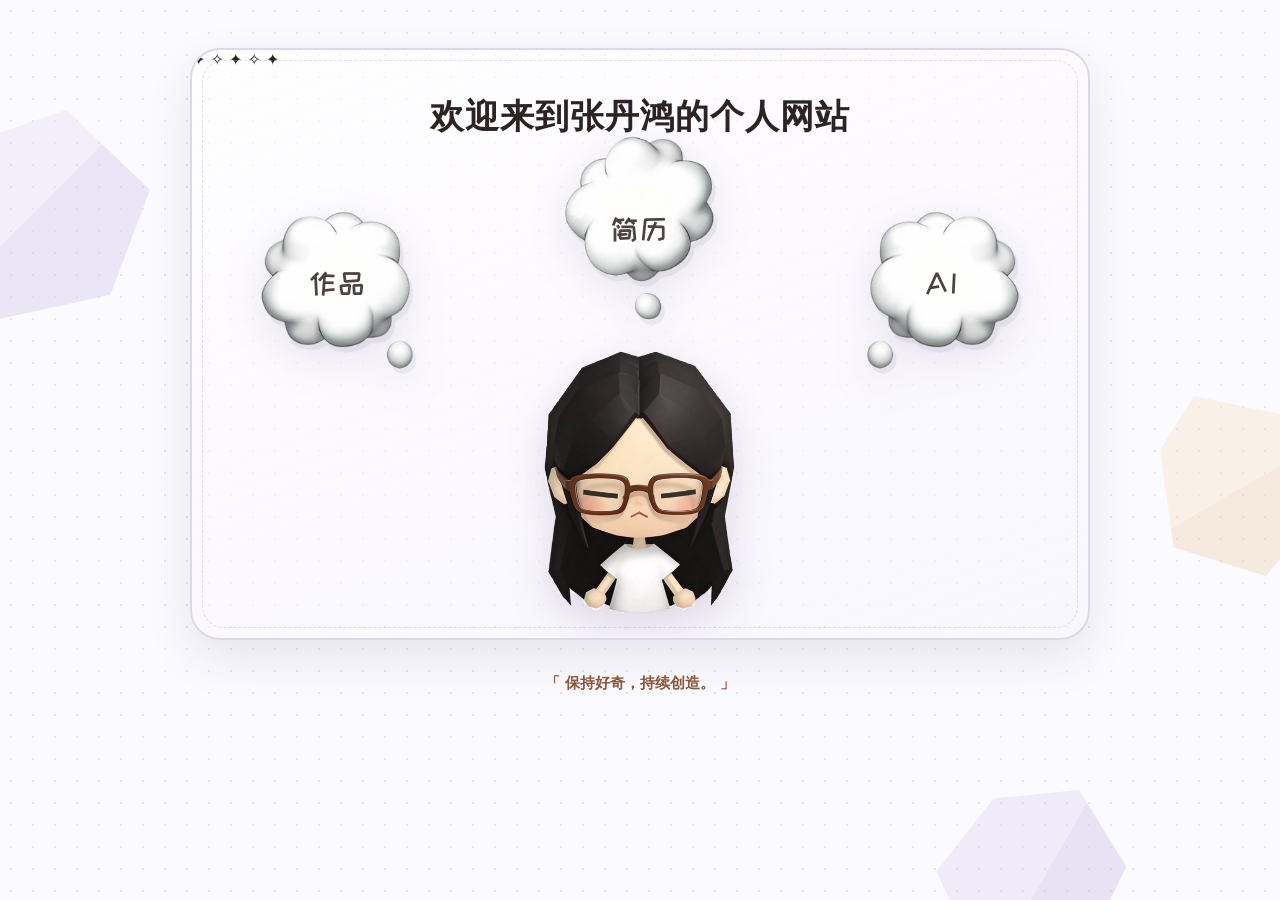
==== index.html @ d9768b5f "Initial commit: personal portfolio site" ====
<!DOCTYPE html>
<html lang="zh-CN">
<head>
  <meta charset="UTF-8" />
  <meta name="viewport" content="width=device-width, initial-scale=1.0" />
  <title>我的小宇宙 · 个人主页</title>
  <link rel="stylesheet" href="css/style.css" />
</head>
<body>
  <div class="dot-bg" aria-hidden="true"></div>
  <div class="poly poly-a" aria-hidden="true"></div>
  <div class="poly poly-b" aria-hidden="true"></div>
  <div class="poly poly-c" aria-hidden="true"></div>

  <main id="main">
    <!-- ============ 主页 ============ -->
    <section class="page active" id="home">
      <div class="home-frame">
        <span class="sparkle s1" aria-hidden="true">✦</span>
        <span class="sparkle s2" aria-hidden="true">✧</span>
        <span class="sparkle s3" aria-hidden="true">✦</span>
        <span class="sparkle s4" aria-hidden="true">✧</span>
        <span class="sparkle s5" aria-hidden="true">✦</span>

        <div class="intro-block">
          <h1 id="heroName">欢迎来到张丹鸿的个人网站</h1>
        </div>

        <a href="#resume" class="cloud cloud-resume thought" data-cloud>
          <span class="cloud-label">简历</span>
        </a>
        <a href="#works" class="cloud cloud-works thought" data-cloud>
          <span class="cloud-label">作品</span>
        </a>
        <a href="#ai" class="cloud cloud-ai thought" data-cloud>
          <span class="cloud-label">AI</span>
        </a>

        <div class="home-avatar" aria-hidden="true">
          <img src="assets/avatar-front.png" alt="" />
        </div>
      </div>
      <blockquote class="home-quote" id="heroQuote">保持好奇，持续创造。</blockquote>
    </section>

    <!-- ============ 简历 ============ -->
    <section class="page" id="resume">
      <div class="sub-head">
        <a class="back back-home" href="#home">← 返回主页</a>
        <h2>简历 <span class="page-head-en">Resume</span></h2>
      </div>

      <!-- 个人介绍卡片 -->
      <div class="profile-card">
        <div class="profile-card-inner">
          <div class="profile-figure">
            <img src="assets/avatar-front.png" alt="" />
          </div>
          <div class="profile-info">
            <div class="info-row"><span class="info-label">姓名</span><span class="info-value">张丹鸿</span></div>
            <div class="info-row"><span class="info-label">学校</span><span class="info-value">暨南大学（211）</span></div>
            <div class="info-row"><span class="info-label">爱好</span><span class="info-value">阅读、旅游</span></div>
            <div class="info-row"><span class="info-label">游戏</span><span class="info-value">蛋仔派对、王者荣耀、恋与深空、桃源深处有人家...</span></div>
          </div>
        </div>
      </div>

      <div class="panel resume-panel">
        <div class="resume-paper" id="resumePaper">
          <div class="resume-empty" id="resumeEmpty">
            <div class="empty-icon">📄</div>
            <p>还没有上传简历</p>
            <small>点击右上角「编辑」上传你的 PDF 简历</small>
          </div>
          <img id="resumeImage" class="resume-img" alt="简历预览" hidden />
          <iframe id="resumeFrame" title="PDF 简历" hidden></iframe>
        </div>
        <div class="resume-actions">
          <span class="file-name" id="resumeFileName"></span>
        </div>
      </div>
    </section>

    <!-- ============ 作品 ============ -->
    <section class="page" id="works">
      <div class="sub-head">
        <a class="back back-home" href="#home">← 返回主页</a>
        <h2>作品 <span class="page-head-en">Works</span></h2>
      </div>
      <div class="works-hub">
        <a href="#works/planning" class="cloud cloud-big cloud-planning" data-cloud>
          <span class="cloud-label">策划</span>
        </a>
        <a href="#works/posts" class="cloud cloud-big cloud-posts" data-cloud>
          <span class="cloud-label">推文</span>
        </a>
        <a href="#works/videos" class="cloud cloud-big cloud-extra" data-cloud>
          <span class="cloud-label">视频剪辑</span>
        </a>
      </div>
    </section>

    <!-- 策划：上下滑 -->
    <section class="page" id="works-planning">
      <div class="sub-head">
        <a class="back" href="#works">← 返回作品</a>
        <h2>策划 <span class="page-head-en">Planning</span></h2>
        <p>向下滚动，逐页浏览完整策划方案</p>
      </div>
      <div class="scroll-list" id="planningList"></div>
    </section>

    <!-- 推文：上下滑动 -->
    <section class="page" id="works-posts">
      <div class="sub-head">
        <a class="back" href="#works">← 返回作品</a>
        <h2>推文 <span class="page-head-en">Posts</span></h2>
        <p>上下滑动 · 点击进入详情</p>
      </div>
      <div class="video-stack" id="postsList"></div>
    </section>

    <!-- 视频剪辑：上下滑动卡片 -->
    <section class="page" id="works-extra">
      <div class="sub-head">
        <a class="back" href="#works">← 返回作品</a>
        <h2>视频剪辑 <span class="page-head-en">Video Editing</span></h2>
        <p>上下滑动，看看我的视频剪辑作品</p>
      </div>
      <div class="video-stack" id="extraList"></div>
    </section>

    <!-- 推文详情 -->
    <section class="page" id="post-detail">
      <div class="sub-head">
        <a class="back" href="#works/posts">← 返回推文</a>
        <h2 id="postDetailTitle">推文</h2>
      </div>
      <article class="detail-article" id="postDetailBody"></article>
    </section>

    <!-- ============ AI ============ -->
    <section class="page" id="ai">
      <div class="sub-head">
        <a class="back back-home" href="#home">← 返回主页</a>
        <h2>AI <span class="page-head-en">Artificial Intelligence</span></h2>
      </div>
      <div class="works-hub">
        <a href="#ai/board" class="cloud cloud-big cloud-board" data-cloud>
          <span class="cloud-label">看板</span>
        </a>
        <a href="#ai/media" class="cloud cloud-big cloud-media" data-cloud>
          <span class="cloud-label">视觉创作</span>
        </a>
        <a href="#ai/vibe" class="cloud cloud-big cloud-vibe" data-cloud>
          <span class="cloud-label">AI coding</span>
        </a>
      </div>
    </section>

    <section class="page" id="ai-board">
      <div class="sub-head">
        <a class="back" href="#ai">← 返回 AI</a>
        <h2>看板 <span class="page-head-en">Board</span></h2>
        <p>自制参与线下活动看板，直观展示活动内容</p>
      </div>
      <div id="boardBuiltin" class="board-wrap">
        <iframe id="boardFrame" class="board-frame" src="assets/board/kpl-board.html" title="深圳 KPL 奇妙日活动看板"></iframe>
      </div>
      <div class="scroll-list" id="boardList"></div>
    </section>

    <section class="page" id="ai-media">
      <div class="sub-head">
        <a class="back" href="#ai">← 返回 AI</a>
        <h2>视觉创作 <span class="page-head-en">Visual Creation</span></h2>
      </div>
      <div class="video-stack" id="mediaList"></div>
    </section>

    <section class="page" id="ai-vibe">
      <div class="sub-head">
        <a class="back" href="#ai">← 返回 AI</a>
        <h2>AI coding <span class="page-head-en">Make it real</span></h2>
      </div>
      <div class="video-stack" id="vibeList"></div>
    </section>

    <section class="page" id="ai-coding-detail">
      <div class="sub-head">
        <a class="back" href="#ai/vibe">← 返回 AI coding</a>
        <h2 id="codingDetailTitle">作品</h2>
      </div>
      <article class="detail-article" id="codingDetailBody"></article>
    </section>
  </main>

  <script src="js/store.js"></script>
  <script src="js/app.js"></script>
  <script>
    document.addEventListener('DOMContentLoaded', function () {
      SiteApp.init().catch(function (e) { console.error('站点初始化失败', e); });
    });
  </script>
</body>
</html>
---- css/style.css ----
/* ============ 基础 ============ */
/* 站酷快乐体：圆润活泼，适配云朵卡通风格（仅用于云朵标签/标题） */
@font-face{
  font-family:"ZCOOLKuaiLe";
  src:url("../assets/fonts/ZCOOLKuaiLe-Regular.ttf") format("truetype");
  font-display:swap;
}
:root{
  --ink:#2b2422;
  --ink-soft:#5c514c;
  --paper:#fbfaff;
  --paper-2:#f3f1fa;
  --line:#ddd8e8;
  --cream:#fff3dc;
  --brown:#8c5a3c;
  --blush:#f3c3b4;
  --lilac:#c9b8e8;
  --gold:#e6bf72;
  --shadow:0 18px 45px rgba(60,50,80,.10);
  --radius:22px;
}
*{box-sizing:border-box}
[hidden]{display:none!important}
html{scroll-behavior:smooth}
body{
  margin:0;
  min-height:100vh;
  font-family:"PingFang SC","Hiragino Sans GB","Microsoft YaHei",system-ui,-apple-system,sans-serif;
  color:var(--ink);
  background:var(--paper);
  overflow-x:hidden;
  -webkit-font-smoothing:antialiased;
}
button,input,textarea,select{font:inherit;color:inherit}
a{color:inherit;text-decoration:none}
img{display:block;max-width:100%}

/* 点阵背景：来自虚拟形象背后的浅色圆点 */
.dot-bg{
  position:fixed;inset:0;z-index:-3;pointer-events:none;
  background-color:var(--paper);
  background-image:radial-gradient(circle, rgba(150,140,180,.22) 1.1px, transparent 1.2px);
  background-size:22px 22px;
}
/* 低多边形装饰块 */
.poly{position:fixed;z-index:-2;pointer-events:none;opacity:.5;filter:drop-shadow(0 12px 24px rgba(90,75,120,.10))}
.poly-a{width:220px;height:210px;left:-70px;top:110px;clip-path:polygon(12% 18%,62% 0,100% 38%,82% 88%,30% 100%,0 62%);background:linear-gradient(135deg,#e9e2f6 0 48%,#dcd2ef 48% 100%)}
.poly-b{width:170px;height:180px;right:-50px;top:44%;clip-path:polygon(20% 0,80% 12%,100% 60%,62% 100%,8% 84%,0 30%);background:linear-gradient(150deg,#f7e7cf 0 50%,#efd9bc 50% 100%)}
.poly-c{width:190px;height:170px;right:12%;bottom:-60px;clip-path:polygon(30% 5%,75% 0,100% 45%,78% 95%,22% 100%,0 48%);background:linear-gradient(120deg,#e4dcf2 0 55%,#d5c9ea 55% 100%)}

/* ============ 顶栏 ============ */
.site-header{
  position:sticky;top:0;z-index:40;
  display:flex;align-items:center;gap:24px;
  padding:14px clamp(18px,4vw,60px);
  background:rgba(251,250,255,.82);
  backdrop-filter:blur(14px);
  border-bottom:1px solid rgba(180,170,205,.22);
}
.brand{display:flex;align-items:center;gap:12px;font-weight:800;letter-spacing:.5px}
.brand-avatar{
  width:42px;height:42px;border-radius:50%;overflow:hidden;
  background:var(--cream);border:2px solid #fff;box-shadow:0 4px 12px rgba(70,55,90,.16);
}
.brand-avatar img{width:100%;height:100%;object-fit:cover;object-position:center 8%}
.brand-name{font-size:17px}
.nav{display:flex;gap:6px;margin-left:auto}
.nav a{
  padding:8px 18px;border-radius:999px;font-size:14px;font-weight:600;color:var(--ink-soft);
  transition:background .2s,color .2s,transform .2s;
}
.nav a:hover{background:#fff;color:var(--ink);transform:translateY(-1px)}
.nav a.current{background:var(--ink);color:#fff}
.edit-entry{
  display:flex;align-items:center;gap:6px;
  padding:9px 16px;border:1.5px solid var(--line);border-radius:999px;
  background:#fff;cursor:pointer;font-size:13px;font-weight:700;
  transition:transform .2s,box-shadow .2s,border-color .2s;
}
.edit-entry:hover{transform:translateY(-2px);box-shadow:0 8px 18px rgba(70,55,90,.12);border-color:var(--lilac)}
.pencil{font-size:16px;color:var(--brown)}

/* ============ 页面切换 ============ */
main{max-width:1180px;margin:0 auto;padding:48px clamp(16px,4vw,40px) 80px;min-height:calc(100vh - 150px)}
.page{display:none}
.page.active{display:block;animation:fadeUp .45s ease both}
@keyframes fadeUp{from{transform:translateY(16px)}to{transform:none}}

/* ============ 主页 ============ */
.home-frame{
  position:relative;margin:0 auto;max-width:900px;min-height:592px;
  border:2px solid var(--line);border-radius:30px;
  background:linear-gradient(160deg,rgba(255,255,255,.7),rgba(246,242,255,.55));
  box-shadow:var(--shadow);overflow:hidden;
}
.home-frame::before{
  content:"";position:absolute;inset:10px;border:1.5px dashed rgba(170,160,200,.35);border-radius:22px;pointer-events:none;
}
.intro-block{position:absolute;top:44px;left:0;right:0;text-align:center;z-index:3}
.intro-block h1{margin:0 0 10px;font-size:clamp(22px,3.4vw,34px);letter-spacing:1px;line-height:1.3;padding:0 12px}
.intro-block p{margin:0;color:var(--ink-soft);font-size:clamp(13px,1.6vw,16px)}

/* 云朵通用：SVG 云朵轮廓 + 描边 + 虚线内圈，只显示大字 */
.cloud{
  position:absolute;z-index:5;
  display:flex;flex-direction:column;align-items:center;justify-content:center;
  width:190px;height:124px;padding:0;
  background:url("../assets/cloud-default.svg") center/100% 100% no-repeat;
  filter:drop-shadow(3px 5px 0 rgba(110,95,135,.10)) drop-shadow(0 12px 20px rgba(80,65,105,.12));
  text-align:center;cursor:pointer;
  transition:transform .35s cubic-bezier(.2,.8,.2,1),filter .35s;
  animation:bob 5s ease-in-out infinite;
}
.cloud:hover,.cloud:focus-visible{
  transform:scale(1.16) rotate(-2deg);z-index:9;
  filter:drop-shadow(4px 8px 0 rgba(110,95,135,.12)) drop-shadow(0 20px 34px rgba(80,65,105,.2)) saturate(1.12);
  outline:none;animation-play-state:paused;
}
.cloud-label{
  font-family:"ZCOOLKuaiLe","PingFang SC",sans-serif;
  font-size:29px;font-weight:400;letter-spacing:2px;line-height:1.1;
  transform:translateY(4px); /* 云朵下半饱满，视觉重心下移，避免看起来贴顶 */
}
.cloud-hint{display:none}
@keyframes bob{0%,100%{translate:0 0}50%{translate:0 -9px}}

/* 主页想法气泡：用户参考图原色抠图，三方向尾巴指向头顶 */
.thought{width:202px;height:202px}
.thought .cloud-label{transform:translateY(0);color:#4a4340;text-shadow:0 1px 2px rgba(255,255,255,.9)}
.cloud-resume{left:50%;top:78px;background-image:url("../assets/thought-cream.png");animation-delay:-1s;transform:translateX(-50%)}
.cloud-works{left:5%;top:132px;background-image:url("../assets/thought-lilac.png");animation-delay:-2.4s}
.cloud-ai{right:5%;top:132px;background-image:url("../assets/thought-green.png");animation-delay:-3.8s}
.cloud-resume:hover{transform:translateX(-50%) scale(1.14) rotate(-2deg)}

.home-avatar{
  position:absolute;left:50%;bottom:2px;translate:-50% 0;z-index:4;
  width:250px;height:300px;
}
.home-avatar img{width:100%;height:100%;object-fit:contain;object-position:center bottom;filter:drop-shadow(0 14px 20px rgba(60,45,80,.16))}
.book{position:absolute;left:50%;bottom:36px;translate:-50% 0;z-index:6;display:flex;width:76px;height:34px}
.book span{width:50%;height:100%;background:linear-gradient(135deg,#fff,#f0e7d8);border:2px solid rgba(80,65,90,.5);border-radius:4px 2px 2px 8px;transform:skewY(-8deg)}
.book span:last-child{border-radius:2px 4px 8px 2px;transform:skewY(8deg);margin-left:-2px}
.home-tip{text-align:center;color:var(--ink-soft);font-size:13px;margin:22px 0 10px}
.home-quote{text-align:center;font-size:15px;color:var(--brown);font-weight:600;margin:34px 0 0}

/* ============ 通用页头 ============ */
.page-head{text-align:center;margin:6px 0 36px}
.page-head h2,.sub-head h2{font-size:clamp(26px,4vw,36px);margin:0 0 8px;letter-spacing:1px}
.page-head-en{font-size:14px;font-weight:600;color:var(--lilac);letter-spacing:1px;vertical-align:middle;margin-left:8px}
.page-head p,.sub-head p{margin:0;color:var(--ink-soft);font-size:14px}
.sub-head{margin:0 0 28px}
.sub-head h2{margin:10px 0 8px}
.back{display:inline-block;font-size:13px;font-weight:700;color:var(--brown);padding:6px 0}
.back:hover{text-decoration:underline}

/* ============ 简历 ============ */
.panel{
  background:rgba(255,255,255,.78);border:1.5px solid var(--line);border-radius:var(--radius);
  box-shadow:var(--shadow);padding:22px;
}
.resume-panel{max-width:720px;margin:0 auto}

/* 个人介绍卡片：左侧虚拟形象 + 右侧自我介绍，呼应草图的手绘方框 */
.profile-card{
  max-width:720px;margin:0 auto 22px;padding:26px 30px;
  background:rgba(255,255,255,.86);border:2px solid var(--line);border-radius:var(--radius);
  box-shadow:var(--shadow);position:relative;
}
.profile-card::before{
  content:"";position:absolute;inset:7px;border:1.5px dashed rgba(170,160,200,.4);
  border-radius:16px;pointer-events:none;
}
.profile-card-inner{position:relative;display:flex;align-items:center;gap:30px}
.profile-figure{flex:0 0 168px;text-align:center}
.profile-figure img{
  width:158px;height:170px;margin:0 auto;object-fit:contain;object-position:center bottom;
  filter:drop-shadow(0 12px 18px rgba(60,45,80,.16));
}
.profile-info{flex:1;display:flex;flex-direction:column;gap:13px;min-width:0}
.info-row{display:flex;align-items:flex-start;gap:10px;font-size:14px;line-height:1.65;font-weight:400}
.info-label{
  flex:0 0 auto;
  font-family:"ZCOOLKuaiLe","PingFang SC",sans-serif;
  font-weight:400;color:var(--brown);font-size:14px;
}
.info-label::after{content:"："}
.info-value{color:var(--ink);font-weight:400}
.resume-paper{
  min-height:min(70vh,760px);border:1.5px dashed var(--line);border-radius:16px;
  background:#fff;overflow:hidden;position:relative;
}
.resume-paper iframe{width:100%;height:min(70vh,760px);border:0;display:block}
.resume-img{display:block;width:100%;height:auto;background:#fff}
.resume-empty{position:absolute;inset:0;display:flex;flex-direction:column;align-items:center;justify-content:center;gap:10px;color:var(--ink-soft)}
.empty-icon{font-size:48px;filter:grayscale(.2)}
.resume-empty p{margin:0;font-size:17px;font-weight:700;color:var(--ink)}
.resume-empty small{font-size:12px}
.resume-actions{display:flex;align-items:center;gap:14px;margin-top:16px;flex-wrap:wrap}
.file-name{font-size:13px;color:var(--ink-soft)}

/* ============ 作品/AI 中心 ============ */
.works-hub{position:relative;display:flex;flex-wrap:wrap;justify-content:center;gap:34px;min-height:420px;align-items:center;padding:20px}
.cloud-big{position:relative;left:auto;right:auto;top:auto;translate:none;width:240px;height:156px;animation-delay:0s}
.cloud-big:nth-child(2){animation-delay:-1.7s}
.cloud-big:nth-child(3){animation-delay:-3.2s}
.cloud-big .cloud-label{font-size:27px;transform:translateY(5px)}
.cloud-planning{background-image:url("../assets/cloud-planning.svg")}
.cloud-posts{background-image:url("../assets/cloud-lilac.svg")}
.cloud-extra{background-image:url("../assets/cloud-peach.svg")}
.cloud-board{background-image:url("../assets/cloud-lilac.svg")}
.cloud-media{background-image:url("../assets/cloud-green.svg")}
.cloud-vibe{background-image:url("../assets/cloud-gold.svg")}

/* ============ 滚动列表 ============ */
.scroll-list{display:grid;gap:18px;max-width:860px;margin:0 auto}
.doc-intro{text-align:center;margin:6px 0 24px}
.doc-intro h3{margin:0 0 8px;font-size:20px;letter-spacing:1px}
.doc-intro p{margin:0;color:var(--ink-soft);font-size:13px}
.doc-page{margin:0;background:#fff;border:1.5px solid var(--line);border-radius:14px;overflow:hidden;box-shadow:var(--shadow)}
.doc-page img{display:block;width:100%;height:auto}
.doc-page figcaption{text-align:center;font-size:12px;color:var(--ink-soft);padding:8px 0;background:#faf8f5;border-top:1px solid var(--line)}
.card{
  position:relative;background:rgba(255,255,255,.86);border:1.5px solid var(--line);
  border-radius:18px;padding:20px 22px;box-shadow:0 10px 26px rgba(70,55,95,.07);
  animation:fadeUp .4s ease both;transition:transform .25s,box-shadow .25s;
}
.card:hover{transform:translateY(-4px);box-shadow:0 18px 34px rgba(70,55,95,.12)}
.card-tag{display:inline-block;padding:4px 12px;border-radius:999px;background:var(--cream);color:var(--brown);font-size:11px;font-weight:800;margin-bottom:10px}
.card h3{margin:0 0 8px;font-size:19px}
.card p{margin:0;color:var(--ink-soft);font-size:14px;line-height:1.75;white-space:pre-line}
.card-meta{font-size:12px;color:#9b92a8;margin-top:10px}
.card-cover{width:100%;max-height:300px;object-fit:cover;border-radius:12px;margin-bottom:14px}
.card-gallery{display:grid;grid-template-columns:repeat(auto-fill,minmax(150px,1fr));gap:10px;margin-top:14px}
.card-gallery img,.card-gallery video{width:100%;height:150px;object-fit:cover;border-radius:10px;background:#f0edf6}
.card-link{display:inline-block;margin-top:12px;font-size:13px;font-weight:700;color:var(--brown);border-bottom:1.5px solid var(--brown)}

/* ============ AI 视频图片：上下滑动纯图片 ============ */
.media-shot{
  flex:0 0 auto;scroll-snap-align:center;margin:0;
  background:#fff;border:1.5px solid var(--line);border-radius:18px;
  overflow:hidden;box-shadow:0 12px 30px rgba(70,55,95,.09);
  line-height:0;
}
.media-shot img,.media-shot video{display:block;width:100%;height:auto}

/* ============ AI 看板：内置 KPL 奇妙日看板 ============ */
.board-wrap{max-width:900px;margin:0 auto}
.board-frame{
  display:block;width:100%;height:min(76vh,900px);
  border:1.5px solid var(--line);border-radius:18px;background:#faf7f2;
  box-shadow:var(--shadow);
}

/* ============ 视频剪辑：上下滑动卡片 ============ */
.video-stack{
  display:flex;flex-direction:column;gap:22px;
  max-width:560px;margin:0 auto;
  max-height:min(72vh,760px);overflow-y:auto;overscroll-behavior:contain;
  scroll-snap-type:y mandatory;scroll-behavior:smooth;
  padding:6px 10px 26px;
  scrollbar-width:thin;scrollbar-color:var(--lilac) transparent;
}
.video-stack::-webkit-scrollbar{width:6px}
.video-stack::-webkit-scrollbar-thumb{background:var(--lilac);border-radius:99px}
.vcard{
  flex:0 0 auto;scroll-snap-align:center;
  background:rgba(255,255,255,.92);border:1.5px solid var(--line);border-radius:20px;
  overflow:hidden;box-shadow:0 12px 30px rgba(70,55,95,.09);
  transition:transform .3s,box-shadow .3s;
}
.vcard:hover{transform:translateY(-4px);box-shadow:0 20px 40px rgba(70,55,95,.15)}
.vcard-media{
  width:100%;height:auto;max-height:460px;object-fit:contain;display:block;
  background:linear-gradient(140deg,#f3eeff,#e8def7);
}
/* AI coding：卡片缩略图只展示图片中间部分，点击进详情看完整长图 */
.vcard-thumb{height:260px;max-height:none;object-fit:cover;object-position:center center}
.vcard-placeholder{height:200px;display:flex;align-items:center;justify-content:center;color:#a89cb8;font-size:32px}
.vcard-click{cursor:pointer}
.vcard-cover{position:relative}
.vcard-enter{
  position:absolute;right:12px;bottom:12px;z-index:2;
  padding:6px 12px;border-radius:999px;font-size:12px;font-weight:700;
  background:rgba(43,36,34,.72);color:#fff;backdrop-filter:blur(4px);
  opacity:0;transform:translateY(4px);transition:opacity .25s,transform .25s;
}
.vcard-click:hover .vcard-enter{opacity:1;transform:none}
.vcard-body{padding:18px 20px}
.vcard-body .card-tag{margin-bottom:8px}
.vcard-body h3{margin:0 0 8px;font-size:18px}
.vcard-body p{margin:0;color:var(--ink-soft);font-size:13px;line-height:1.7}

/* ============ 轮播 ============ */
.carousel{position:relative;max-width:820px;margin:0 auto}
.car-track{display:flex;gap:20px;overflow-x:auto;scroll-snap-type:x mandatory;padding:8px 4px 24px;scrollbar-width:none}
.car-track::-webkit-scrollbar{display:none}
.car-item{
  flex:0 0 min(78%,420px);scroll-snap-align:center;
  background:rgba(255,255,255,.9);border:1.5px solid var(--line);border-radius:20px;
  overflow:hidden;box-shadow:0 12px 30px rgba(70,55,95,.09);cursor:pointer;
  transition:transform .3s,box-shadow .3s;
}
.car-item:hover{transform:translateY(-6px);box-shadow:0 22px 42px rgba(70,55,95,.16)}
.car-media{width:100%;height:230px;object-fit:cover;background:linear-gradient(140deg,#f3eeff,#e8def7);display:block}
.car-body{padding:18px 20px}
.car-body h3{margin:0 0 8px;font-size:18px}
.car-body p{margin:0;color:var(--ink-soft);font-size:13px;line-height:1.7;display:-webkit-box;-webkit-line-clamp:3;-webkit-box-orient:vertical;overflow:hidden}
.car-arrow{
  position:absolute;top:42%;z-index:3;width:44px;height:44px;border-radius:50%;
  border:1.5px solid var(--line);background:#fff;box-shadow:0 6px 18px rgba(70,55,95,.14);
  font-size:28px;line-height:1;cursor:pointer;transition:transform .2s,background .2s;
}
.car-arrow:hover{transform:scale(1.1);background:var(--cream)}
.car-arrow.prev{left:-14px}.car-arrow.next{right:-14px}
.car-dots{display:flex;justify-content:center;gap:8px;margin-top:6px}
.car-dots button{width:9px;height:9px;border-radius:50%;border:0;background:var(--line);cursor:pointer;padding:0;transition:width .25s,background .25s}
.car-dots button.active{width:26px;border-radius:99px;background:var(--brown)}
.car-empty{max-width:820px;margin:40px auto;text-align:center;color:var(--ink-soft);padding:60px 20px;border:1.5px dashed var(--line);border-radius:20px;background:rgba(255,255,255,.6)}

/* ============ 推文详情 ============ */
.detail-article{max-width:760px;margin:0 auto;background:rgba(255,255,255,.9);border:1.5px solid var(--line);border-radius:20px;padding:30px;box-shadow:var(--shadow);line-height:1.9;font-size:15px}
.detail-article img,.detail-article video{width:100%;border-radius:12px;margin:16px 0}
.detail-longimg{margin:0}
.detail-longimg img{display:block;width:100%;height:auto;margin:0;border-radius:12px;background:#fff}

/* ============ 页脚 ============ */
.site-footer{text-align:center;padding:24px;color:#9a91a8;font-size:12px;border-top:1px solid rgba(180,170,205,.2)}

/* ============ 按钮 ============ */
.btn{display:inline-flex;align-items:center;justify-content:center;padding:11px 22px;border-radius:999px;border:1.5px solid transparent;font-size:13px;font-weight:700;cursor:pointer;transition:transform .2s,box-shadow .2s,background .2s}
.btn:hover{transform:translateY(-2px)}
.btn-primary{background:var(--ink);color:#fff;box-shadow:0 8px 18px rgba(43,36,34,.2)}
.btn-primary:hover{box-shadow:0 12px 24px rgba(43,36,34,.28)}
.btn-ghost{background:#fff;border-color:var(--line);color:var(--ink-soft)}
.btn-danger{background:#fff;border-color:#e8c4c0;color:#b4544c}
.icon-btn{border:0;background:transparent;font-size:18px;cursor:pointer;color:var(--ink-soft);padding:6px;border-radius:50%}
.icon-btn:hover{background:#f2eef9}

/* ============ 编辑模式 ============ */
.modal{position:fixed;inset:0;z-index:100;display:flex;align-items:center;justify-content:center;background:rgba(45,38,60,.45);backdrop-filter:blur(6px)}
.modal-box{width:min(92vw,400px);background:#fff;border-radius:24px;padding:32px;text-align:center;box-shadow:0 30px 70px rgba(30,22,50,.3);animation:fadeUp .3s ease}
.modal-avatar{width:90px;height:90px;margin:0 auto 14px;border-radius:50%;overflow:hidden;background:var(--cream)}
.modal-avatar img{width:100%;height:100%;object-fit:cover;object-position:center 6%}
.modal-box h3{margin:0 0 6px;font-size:21px}
.modal-box>p{margin:0 0 18px;color:var(--ink-soft);font-size:13px}
.modal-box input{width:100%;padding:13px 16px;border:1.5px solid var(--line);border-radius:12px;outline:none;text-align:center;letter-spacing:3px}
.modal-box input:focus{border-color:var(--lilac)}
.form-err{color:#c0524a;font-size:12px;min-height:18px;margin:8px 0 0!important}
.modal-btns{display:flex;gap:10px;justify-content:center;margin-top:14px}
.tiny-note{font-size:11px!important;color:#a49bb1!important;margin-top:18px!important;line-height:1.6}

.editor-scrim{position:fixed;inset:0;z-index:80;background:rgba(40,32,55,.28);backdrop-filter:blur(2px)}
.editor{
  position:fixed;top:0;right:0;bottom:0;width:min(94vw,520px);z-index:90;
  background:#fdfcff;border-left:1.5px solid var(--line);box-shadow:-20px 0 60px rgba(40,30,60,.16);
  display:flex;flex-direction:column;animation:slideIn .35s cubic-bezier(.2,.8,.2,1) both;
}
@keyframes slideIn{from{transform:translateX(100%)}to{transform:none}}
.editor-head{display:flex;align-items:center;justify-content:space-between;padding:18px 22px;border-bottom:1px solid var(--line)}
.editor-head h3{margin:0;font-size:18px}
.editor-tabs{display:flex;gap:6px;overflow-x:auto;padding:12px 16px;border-bottom:1px solid var(--line);scrollbar-width:none}
.editor-tabs::-webkit-scrollbar{display:none}
.editor-tabs button{flex:0 0 auto;padding:7px 13px;border:1.5px solid var(--line);background:#fff;border-radius:999px;font-size:12px;font-weight:700;cursor:pointer;color:var(--ink-soft)}
.editor-tabs button.active{background:var(--ink);color:#fff;border-color:var(--ink)}
.editor-body{flex:1;overflow-y:auto;padding:20px 22px 40px}
.editor-foot{display:flex;gap:8px;flex-wrap:wrap;padding:14px 20px;border-top:1px solid var(--line);background:#fff}
.editor-foot .btn{flex:1;padding:9px 10px;font-size:12px}

.field{margin-bottom:16px}
.field label{display:block;font-size:12px;font-weight:800;margin-bottom:6px;color:var(--ink-soft)}
.field input,.field textarea,.field select{
  width:100%;padding:10px 12px;border:1.5px solid var(--line);border-radius:10px;background:#fff;outline:none;font-size:14px;
}
.field input:focus,.field textarea:focus,.field select:focus{border-color:var(--lilac)}
.field textarea{min-height:90px;resize:vertical;line-height:1.6}
.field-row{display:flex;gap:12px}
.field-row .field{flex:1}
.file-pick{display:flex;align-items:center;gap:10px;margin-top:8px}
.file-pick input[type=file]{font-size:12px;max-width:100%}
.picked{font-size:12px;color:var(--brown);font-weight:700;word-break:break-all}

.editor-item{border:1.5px solid var(--line);border-radius:14px;padding:14px;margin-bottom:14px;background:#fff}
.editor-item-head{display:flex;justify-content:space-between;align-items:center;margin-bottom:10px}
.editor-item-head strong{font-size:13px;color:var(--brown)}
.mini-btn{padding:5px 11px;font-size:11px;border-radius:999px;border:1.5px solid var(--line);background:#fff;cursor:pointer;font-weight:700}
.mini-btn.danger{color:#b4544c;border-color:#e8c4c0}
.mini-btn:hover{background:#f6f2fd}
.add-btn{width:100%;padding:13px;border:1.5px dashed var(--lilac);border-radius:14px;background:#faf7ff;color:var(--brown);font-weight:800;cursor:pointer;font-size:13px}
.add-btn:hover{background:#f2ebff}
.save-bar{position:sticky;bottom:0;background:linear-gradient(transparent,#fdfcff 30%);padding:16px 0 4px;margin-top:10px}
.save-bar .btn{width:100%}
.gallery-mini{display:flex;flex-wrap:wrap;gap:8px;margin-top:8px}
.gallery-mini .gm{position:relative;width:70px;height:70px;border-radius:8px;overflow:hidden;background:#eeeaf5}
.gallery-mini .gm img,.gallery-mini .gm video{width:100%;height:100%;object-fit:cover}
.gallery-mini .gm button{position:absolute;top:2px;right:2px;border:0;background:rgba(0,0,0,.55);color:#fff;border-radius:50%;width:18px;height:18px;font-size:11px;line-height:1;cursor:pointer;padding:0}

.toast{position:fixed;left:50%;bottom:36px;translate:-50% 0;z-index:200;background:var(--ink);color:#fff;padding:12px 22px;border-radius:999px;font-size:13px;box-shadow:0 12px 30px rgba(0,0,0,.25);animation:fadeUp .25s ease}

/* ============ 响应式 ============ */
@media(max-width:760px){
  .site-header{gap:10px;padding:12px 16px}
  .brand-name{display:none}
  .nav{gap:0}
  .nav a{padding:7px 11px;font-size:13px}
  .edit-entry span:last-child{display:none}
  main{padding-top:28px}
  .home-frame{min-height:600px}
  .cloud{width:150px;height:98px;padding:0}
  .cloud-label{font-size:23px;transform:translateY(3px)}
  .thought{width:152px;height:152px}
  .thought .cloud-label{transform:translateY(0)}
  .cloud-resume{top:112px}
  .cloud-works{left:0;top:196px}
  .cloud-ai{right:0;top:300px}
  .home-avatar{width:160px;height:200px;bottom:-4px}
  .book{bottom:28px;transform:scale(.85)}
  .cloud-big{width:190px;height:124px}
  .board-frame{height:78vh}
  .car-arrow.prev{left:0}.car-arrow.next{right:0}
  .works-hub{gap:20px;min-height:auto}
  .poly{opacity:.3}
  .profile-card{padding:22px 16px}
  .profile-card-inner{gap:14px}
  .profile-figure{flex:0 0 96px}
  .profile-figure img{width:96px;height:120px}
  .profile-info{width:auto;gap:11px}
  .info-row{font-size:14px;gap:6px;line-height:1.55}
  .info-label{font-size:14px}
}
@media(max-width:480px){
  .home-frame{min-height:620px}
  .thought{width:140px;height:140px}
  .cloud-works{top:190px;left:0}.cloud-ai{top:290px;right:0}
}
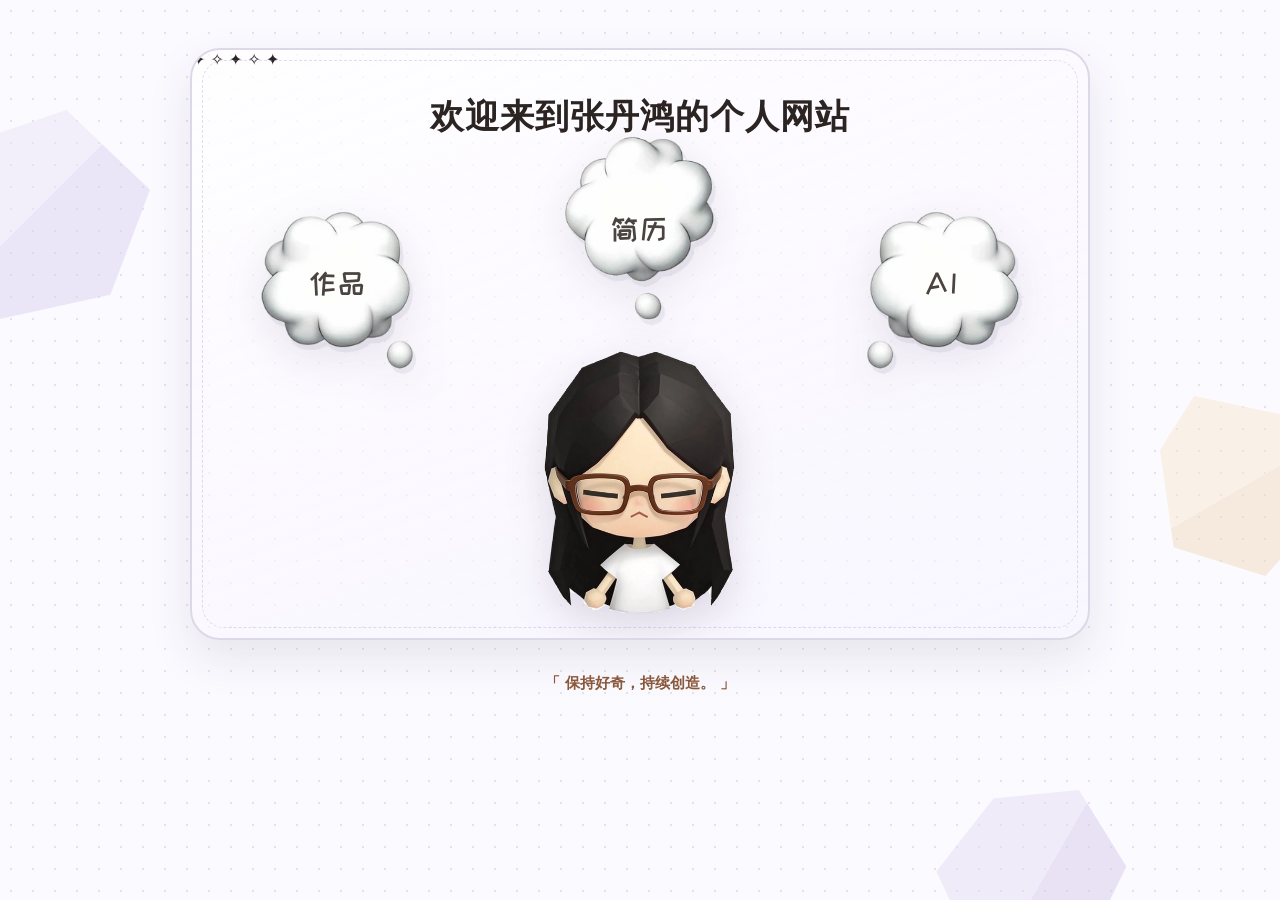
==== commit 1c0842e3: "Optimize images to WebP + CDN acceleration" ====
--- a/index.html
+++ b/index.html
@@ -37,7 +37,7 @@
         </a>
 
         <div class="home-avatar" aria-hidden="true">
-          <img src="assets/avatar-front.png" alt="" />
+          <img src="assets/avatar-front.webp" alt="" />
         </div>
       </div>
       <blockquote class="home-quote" id="heroQuote">保持好奇，持续创造。</blockquote>
@@ -54,7 +54,7 @@
       <div class="profile-card">
         <div class="profile-card-inner">
           <div class="profile-figure">
-            <img src="assets/avatar-front.png" alt="" />
+            <img src="assets/avatar-front.webp" alt="" />
           </div>
           <div class="profile-info">
             <div class="info-row"><span class="info-label">姓名</span><span class="info-value">张丹鸿</span></div>
--- a/css/style.css
+++ b/css/style.css
@@ -127,9 +127,9 @@
 /* 主页想法气泡：用户参考图原色抠图，三方向尾巴指向头顶 */
 .thought{width:202px;height:202px}
 .thought .cloud-label{transform:translateY(0);color:#4a4340;text-shadow:0 1px 2px rgba(255,255,255,.9)}
-.cloud-resume{left:50%;top:78px;background-image:url("../assets/thought-cream.png");animation-delay:-1s;transform:translateX(-50%)}
-.cloud-works{left:5%;top:132px;background-image:url("../assets/thought-lilac.png");animation-delay:-2.4s}
-.cloud-ai{right:5%;top:132px;background-image:url("../assets/thought-green.png");animation-delay:-3.8s}
+.cloud-resume{left:50%;top:78px;background-image:url("../assets/thought-cream.webp");animation-delay:-1s;transform:translateX(-50%)}
+.cloud-works{left:5%;top:132px;background-image:url("../assets/thought-lilac.webp");animation-delay:-2.4s}
+.cloud-ai{right:5%;top:132px;background-image:url("../assets/thought-green.webp");animation-delay:-3.8s}
 .cloud-resume:hover{transform:translateX(-50%) scale(1.14) rotate(-2deg)}
 
 .home-avatar{
